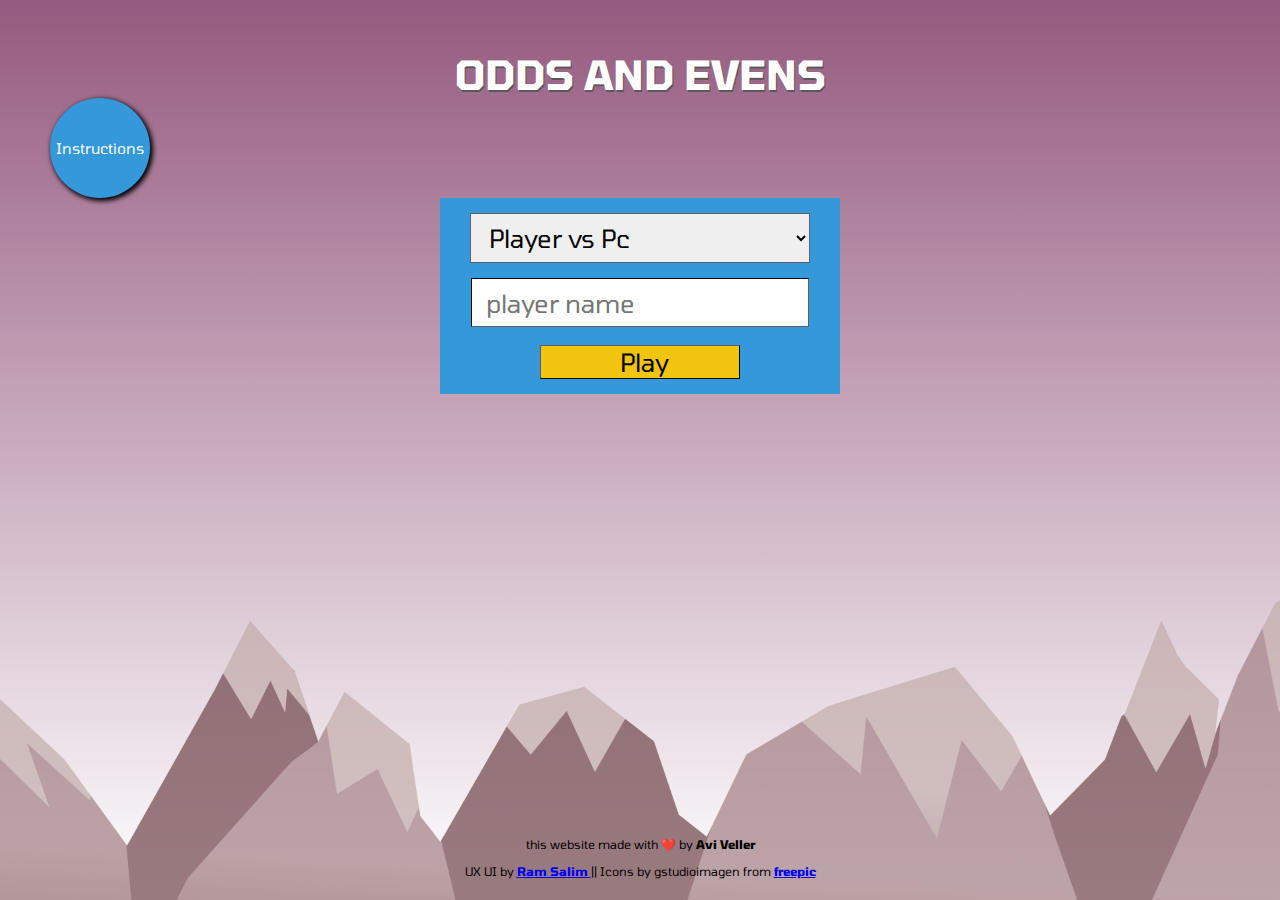
==== index.html @ e53b6b2d "initial commit" ====
<!DOCTYPE html>
<html lang="en">

<head>
    <meta charset="UTF-8">
    <meta name="viewport" content="width=device-width, initial-scale=1.0">
    <meta http-equiv="X-UA-Compatible" content="ie=edge">
    <meta name="description" content="play odds and evens for fun">
    <meta name="keywords" content="HTML,CSS,XML,JavaScript">
    <meta name="author" content="avi veller">
    <meta name="viewport" content="width=device-width, initial-scale=1.0">

    <link href="https://fonts.googleapis.com/css?family=Tomorrow&display=swap" rel="stylesheet">

    <link rel="stylesheet" type="text/css" href="style.css">

    <title>Odds And Evens</title>
</head>

<body>

    <h1>ODDS AND EVENS</h1>
    <div id="HideButtons">

        <div class="DivButtons2"> <button class="buttons" id="Instructions"
                onclick="ShowInstructions()">Instructions</button>
            <div id="InstructionsDiv"><button id="closeInstructions" onclick="closeInstructions()">X</button>
                <p id="InstructionsText">Odds and evens is a simple game of chance and hand game, involving two
                    people simultaneously revealing a number of fingers and winning or losing depending on whether
                    they are odd or even, or alternatively involving one person taking picking up coins or other
                    small objects and hiding them in their closed hand, while another player guesses whether they
                    have an odd or even number. The game may be used to make a decision or played for fun.

                </p>
            </div>
        </div>
    </div>





    <div id="MainFormDiv" class="FormeBg">
        <div id="entryForm" class="form">

            <select class="inputs" id="GameType" onchange="ShowP2(this.value)">
                <option value="one">Player vs Pc</option>
                <option value="two">Player vs Player</option>
            </select> <br>

            <input type="text" id="P1Name" class="inputs" placeholder="player name"> <br>

            <input type="text" id="P2Name" class="inputs" placeholder="player2 name"> <br>

            <input type="submit" class="playB" value="Play" onclick="ShowMainDiv()">


        </div>

    </div>



    <div class="SwitchToZug">
        <div class="NameAndTitle">
            <p class="zugAndPeredTitle " id="PlayerName">User</p>
            <p class="zugAndPeredTitle peredZugSmaller" id="pered">(odds)</p>
        </div>


        <label class="switch">
            <input type="checkbox" id="zugOpered" onclick="replaceText(this)">
            <span class="slider round"></span>
        </label>

        <div class="NameAndTitle">
            <p class="zugAndPeredTitle " id="PcName">Pc</p>
            <p class="zugAndPeredTitle peredZugSmaller" id="zug">(evens)</p>
        </div>

    </div>


    <div class="boxes">
        <div class="boxBorder">
            <div class="userBoxBG boxesBG">
                <div id="userBox" class="box leftBoxAnimation"></div>
            </div>
        </div>

        <div class="boxBorder">
            <div class="pcBoxBG boxesBG">
                <div id="pcBox" class="box rightBoxAnimation"></div>
            </div>
        </div>
    </div>



    <div>
        <div class="FingerBtns">
            <button class="button b1" id="1" onclick="play(this.id)"></button>
            <button class="button b2" id="2" onclick="play(this.id)"></button>
            <button class="button b3" id="3" onclick="play(this.id)"></button>
            <button class="button b4" id="4" onclick="play(this.id)"></button>
            <button class="button b5" id="5" onclick="play(this.id)"></button>

        </div>






        <div class=" mount">

            <div class="credit">
                <p id="CRtext">this website made with ❤️ by <b>Avi Veller</b></p>
                <p id="CRtext2">UX UI by <b><a href="https://giphy.com/tonybabel/">Ram Salim </a> </b> || Icons by
                    gstudioimagen from <b><a href="https://www.freepik.com/">freepic </a> </b>
                    <p id="CRtext3"></p>



            </div>


        </div>
    </div>



    <script src="code.js"></script>

</body>

</html>
---- style.css ----
html{
    overflow: scroll;
    overflow-x: hidden;
    height: 100%;
}

::-webkit-scrollbar {
    width: 0px;  /* Remove scrollbar space */
    background: transparent;  /* Optional: just make scrollbar invisible */
}
/* Optional: show position indicator in red */
::-webkit-scrollbar-thumb {
    background: #FF0000;
}
html,
body {
    
    background-repeat: no-repeat;
    overflow: hidden;

}

body {
    background-image: linear-gradient(#955A7F, white);
    margin: 0px;


}

h1 {
    margin-top: 50px;
    margin-bottom: 0px;
    text-align: center;
    font-family: 'Tomorrow', sans-serif;
    font-size: 40px;
    color: white;
    text-shadow: 1px 2px rgb(90, 88, 88);
}

.mount {
    font-family: 'Tomorrow', sans-serif;
    font-size: 12px;
    text-align: center;
    color: black;

    height: 300px;
    background: url(./img/Interface.svg);
    background-size: cover;
    background-repeat: no-repeat;
    width: 100%;
    position: absolute;
    bottom: 0px;
    z-index: -1;
    display: flex;
    justify-content: center;
}

.credit {
    position: absolute;
    bottom: 10px;
}


.MainGrid {
    border-radius: 10px;
    margin: auto;
    margin-top: 50px;

    padding: 30px;
    width: 45%;
    height: 500px;
    display: none;

}


.switch {
    position: relative;
    display: inline-block;
    width: 60px;
    height: 34px;
}

.switch input {
    opacity: 0;
    width: 0;
    height: 0;
}

.slider {
    border: 5px solid white;
    position: absolute;
    cursor: pointer;
    top: 0;
    left: 0;
    right: 0;
    bottom: 0;
    background-color: #73cbc7;
    -webkit-transition: .4s;
    transition: .4s;
    height: 35px;
    width: 75px;
}

.slider:before {
    position: absolute;
    content: "";
    height: 26px;
    width: 26px;
    left: 4px;
    bottom: 4px;
    background-color: white;
    -webkit-transition: .4s;
    transition: .4s;
}

input:checked+.slider {
    background-color: #ccc;
}

input:focus+.slider {
    box-shadow: 0 0 1px #ccc;
}

input:checked+.slider:before {
    -webkit-transform: translateX(26px);
    -ms-transform: translateX(40px);
    transform: translateX(40px);
}


/* Rounded sliders */

.slider.round {
    border-radius: 40px;
    margin-left: 20px;
    margin-right: 20px;
}

.slider.round:before {
    border-radius: 50%;
}

.SwitchToZug {
    display: none;
    justify-content: space-evenly;
    margin-top: 20px;
    margin-bottom: 20px;
    width: 700px;
    margin: auto;
    margin-top: 20px;
    margin-bottom: 20px;





}

.boxes {
    display: none;
    justify-content: center;
    height: 250px;
    width: 100%;
    margin-bottom: 65px;






}

.Fight {

    height: 70%;
}

.box {
    height: 80%;
    width: 45%;
    margin: auto;
    background-color: #73cbc7;
    background-size: contain !important;
    background-position: center !important;
    background-repeat: no-repeat !important;

}

#pcBox {
    background: url(./img/3x/right.png);
    transform: rotate(-25deg);
    -webkit-transform: rotate(-25deg);
    width: 250px;
    height: 250px;
    margin-bottom: -50px;
}


.rightBoxAnimation {
    -webkit-animation-name: rightBoxAnimation;
    /* Safari 4.0 - 8.0 */
    -webkit-animation-duration: 3s;
    /* Safari 4.0 - 8.0 */
    animation-duration: 3s;
    animation-name: rightBoxAnimation;
    animation-iteration-count: infinite;
}

@-webkit-keyframes rightBoxAnimation {
    0% {
        transform: rotate(-35deg);
        -webkit-transform: rotate(-35deg);
    }


    50% {
        transform: rotate(0deg);
        -webkit-transform: rotate(0deg);
    }

    100% {
        transform: rotate(-35deg);
        -webkit-transform: rotate(-35deg);
    }
}


/* Standard syntax */

@keyframes rightBoxAnimation {
    0% {
        transform: rotate(-35deg);
        -webkit-transform: rotate(-35deg);
    }


    50% {
        transform: rotate(0deg);
        -webkit-transform: rotate(0deg);
    }

    100% {
        transform: rotate(-35deg);
        -webkit-transform: rotate(-35deg);
    }
}


#userBox {

    width: 250px;
    height: 250px;
    margin-bottom: -50px;
    background: url(./img/3x/left.png);
    transform: rotate(25deg);
    -webkit-transform: rotate(25deg);

}



.leftBoxAnimation {
    -webkit-animation-name: leftBoxAnimation;
    /* Safari 4.0 - 8.0 */
    -webkit-animation-duration: 3s;
    /* Safari 4.0 - 8.0 */
    animation-duration: 3s;
    animation-name: leftBoxAnimation;
    animation-iteration-count: infinite;
}

@-webkit-keyframes leftBoxAnimation {
    0% {
        transform: rotate(35deg);
        -webkit-transform: rotate(35deg);
    }


    50% {
        transform: rotate(0deg);
        -webkit-transform: rotate(0deg);
    }

    100% {
        transform: rotate(35deg);
        -webkit-transform: rotate(35deg);
    }
}


/* Standard syntax */

@keyframes leftBoxAnimation {
    0% {
        transform: rotate(35deg);
        -webkit-transform: rotate(35deg);
    }


    50% {
        transform: rotate(0deg);
        -webkit-transform: rotate(0deg);
    }

    100% {
        transform: rotate(35deg);
        -webkit-transform: rotate(35deg);
    }
}



.boxBorder {

    overflow: hidden;
    border: 5px solid white;
    border-radius: 10px;
    height: 270px;
    width: 300px;
    margin-left: 30px;


}

.pcBoxBG {
    height: 100%;
    border-radius: 10px white;
    background-color: #73cbc7;

}

.userBoxBG {

    height: 100%;
    border-radius: 10px white;
    background-color: #73cbc7;
}

.boxesBG {


    width: 100%;
    display: flex;

    border-radius: 5px;



}

.button {
    background-size: contain !important;
    background-position: center !important;
    background-repeat: no-repeat !important;
    background-origin: content-box !important;
    background-color: #73cbc7 !important;
    border: 5px solid #efeaed;
    border-radius: 20px;

    padding: 8px;
    text-align: center;
    text-decoration: none;
    display: inline-block;
    font-size: 16px;
    margin: 10px 10px;
    -webkit-transition-duration: 0.4s;
    /* Safari */
    transition-duration: 0.4s;
    cursor: pointer;
    background-color: white;
    color: black;

    width: 80px;
    height: 80px;

}

.button:hover {
    background-color: rgba(149, 90, 127, 0.678) !important;

}

.b1 {
    background: url(./numbers/1.png);
}

.b2 {
    background: url(./numbers/2.png);
}

.b3 {
    background: url(./numbers/3.png);
}

.b4 {
    background: url(./numbers/4.png);
}

.b5 {
    background: url(./numbers/5.png);
}

.FingerBtns {
    display: none;
    justify-content: center;
    height: 20%;
    position: absolute;
    margin-left: auto;
    margin-right: auto;
    left: 0px;
    right: 0px;
}

.zugAndPeredTitle {
    margin-top: 10px;
    margin-bottom: 10px;
    font-family: 'Tomorrow', sans-serif;
    font-size: 25px;
}





#P2Name {
    display: none;
}

.playB {
    width: 50%;
    border-color: rgb(94, 94, 94);

    border-width: 1px;
    font-family: 'Tomorrow', sans-serif;

    font-size: 25px;
    padding-left: 15px;
    margin-bottom: 15px;
    background-color: #f1c40f;
}

.form {
    width: 400px;

    margin: auto;

    background-color: #3498db;
    text-align: center;

    -webkit-transition-duration: 0.3s;
    /* Safari */
    transition-duration: 0.3s;
}

.form:hover {
    box-shadow: 0px 0px 0px 0px #f1c40f;

}

.inputs {
    width: 80%;
    height: 45px;
    margin: auto;
    margin-top: 15px;
    padding-left: 14px;
    border-color: rgb(94, 94, 94);

    border-width: 1px;
    font-family: 'Tomorrow', sans-serif;

    font-size: 25px;
}

#GameType {
    height: 50px;
    width: 85%;
}

.FormeBg {
    width: 100%;
}

.NameAndTitle {
    display: flex;
}

.peredZugSmaller {
    font-size: 15px;
}



.buttons {
    height: 100px;
    width: 100px;
    border-radius: 100px;
    color: white;
    font-family: 'Tomorrow', sans-serif;

    font-size: 15px;
    border: 0px;
    box-shadow: 2px 2px 5px 1px black;
}

#dontClick {
    background-color: #e74c3c;
    margin: 3px;
}

#dontClick:active {
    margin-left: 9px;
    box-shadow: 0px 0px 0px 0px black;
}

#Instructions {
    background-color: #3498db;
    margin-left: 50px;
}

.mainButtons {
    display: flex;
}


#InstructionsDiv {
    margin-left: 100px;
    background: white;
    border: 1px solid grey;
    width: 400px;
    position: absolute;
    border-radius: 10px;
    box-shadow: 0px 1px 2px 0.5px;
    display: none;
}

#InstructionsText {
    padding: 10px;
    font-family: 'Tomorrow', sans-serif;

}

#closeInstructions {
    color: rgb(245, 240, 240);
    font-family: 'Tomorrow', sans-serif;

    float: right;
    background: red;
    border-radius: 10px;
}
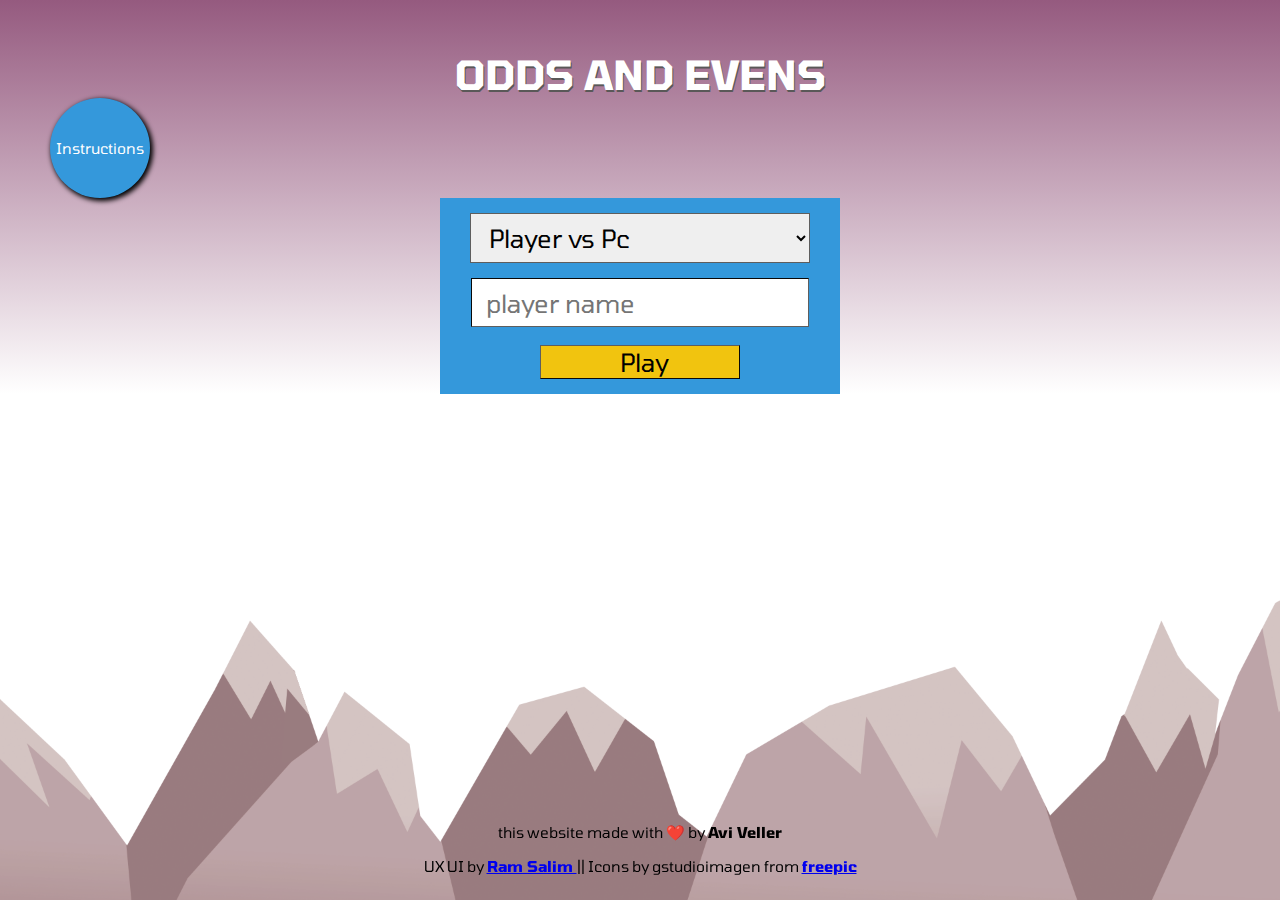
==== commit ab1f7c59: "styling changes." ====
--- a/index.html
+++ b/index.html
@@ -82,52 +82,52 @@
 
 
     <div class="boxes">
-        <div class="boxBorder">
+        <div class="boxBorder boxBorderLeft">
             <div class="userBoxBG boxesBG">
                 <div id="userBox" class="box leftBoxAnimation"></div>
             </div>
         </div>
 
-        <div class="boxBorder">
+        <div class="boxBorder boxBorderRight">
             <div class="pcBoxBG boxesBG">
                 <div id="pcBox" class="box rightBoxAnimation"></div>
             </div>
         </div>
     </div>
 
+    <div class="FingerBtns">
+        <button class="button b1" id="1" onclick="play(this.id)"></button>
+        <button class="button b2" id="2" onclick="play(this.id)"></button>
+        <button class="button b3" id="3" onclick="play(this.id)"></button>
+        <button class="button b4" id="4" onclick="play(this.id)"></button>
+        <button class="button b5" id="5" onclick="play(this.id)"></button>
+
+    </div>
 
 
-    <div>
-        <div class="FingerBtns">
-            <button class="button b1" id="1" onclick="play(this.id)"></button>
-            <button class="button b2" id="2" onclick="play(this.id)"></button>
-            <button class="button b3" id="3" onclick="play(this.id)"></button>
-            <button class="button b4" id="4" onclick="play(this.id)"></button>
-            <button class="button b5" id="5" onclick="play(this.id)"></button>
+    <div class="credit">
+        <p id="CRtext">this website made with ❤️ by <b>Avi Veller</b></p>
+        <p id="CRtext2">UX UI by <b><a href="https://giphy.com/tonybabel/">Ram Salim </a> </b> || Icons by
+            gstudioimagen from <b><a href="https://www.freepik.com/">freepic </a> </b>
+            <p id="CRtext3"></p>
+    </div>
+    <!-- <div class="footer"> -->
 
-        </div>
+
+
+    <div class=" mount"></div>
 
 
 
 
 
 
-        <div class=" mount">
-
-            <div class="credit">
-                <p id="CRtext">this website made with ❤️ by <b>Avi Veller</b></p>
-                <p id="CRtext2">UX UI by <b><a href="https://giphy.com/tonybabel/">Ram Salim </a> </b> || Icons by
-                    gstudioimagen from <b><a href="https://www.freepik.com/">freepic </a> </b>
-                    <p id="CRtext3"></p>
+    
 
 
 
-            </div>
 
-
-        </div>
-    </div>
-
+    <!-- </div> -->
 
 
     <script src="code.js"></script>
--- a/style.css
+++ b/style.css
@@ -1,11 +1,9 @@
-
 
 
 html{
-    overflow: scroll;
-    overflow-x: hidden;
-    height: 100%;
-}
+   
+}
+
 
 ::-webkit-scrollbar {
     width: 0px;  /* Remove scrollbar space */
@@ -16,14 +14,15 @@
     background: #FF0000;
 }
 html,
+body { overflow: auto;
+   
+background-repeat: no-repeat;
+   
+
+}
+
 body {
     
-    background-repeat: no-repeat;
-    overflow: hidden;
-
-}
-
-body {
     background-image: linear-gradient(#955A7F, white);
     margin: 0px;
 
@@ -41,26 +40,31 @@
 }
 
 .mount {
-    font-family: 'Tomorrow', sans-serif;
-    font-size: 12px;
-    text-align: center;
-    color: black;
-
+   
+    
     height: 300px;
     background: url(./img/Interface.svg);
     background-size: cover;
     background-repeat: no-repeat;
     width: 100%;
-    position: absolute;
+    position: fixed;
     bottom: 0px;
     z-index: -1;
-    display: flex;
-    justify-content: center;
+
 }
 
 .credit {
-    position: absolute;
+ 
+    bottom: 0px;
+    font-family: 'Tomorrow', sans-serif;
+    font-size: 15px;
+    text-align: center;
+    color: black;
+    position: fixed;
     bottom: 10px;
+    width: 100%;
+    margin: auto;
+    
 }
 
 
@@ -95,10 +99,12 @@
     position: absolute;
     cursor: pointer;
     top: 0;
-    left: 0;
+    left: -10px;
     right: 0;
     bottom: 0;
-    background-color: #73cbc7;
+    
+
+    background-color: #75DBD0;
     -webkit-transition: .4s;
     transition: .4s;
     height: 35px;
@@ -136,8 +142,7 @@
 
 .slider.round {
     border-radius: 40px;
-    margin-left: 20px;
-    margin-right: 20px;
+   
 }
 
 .slider.round:before {
@@ -146,10 +151,11 @@
 
 .SwitchToZug {
     display: none;
-    justify-content: space-evenly;
-    margin-top: 20px;
-    margin-bottom: 20px;
-    width: 700px;
+    max-width: 700px;
+    grid-template-columns: 33.3% 33.3% 33.3%;
+    justify-content: center;
+    justify-items: center;
+    width: 80%;
     margin: auto;
     margin-top: 20px;
     margin-bottom: 20px;
@@ -163,7 +169,7 @@
 .boxes {
     display: none;
     justify-content: center;
-    height: 250px;
+    height: 400px;
     width: 100%;
     margin-bottom: 65px;
 
@@ -183,7 +189,7 @@
     height: 80%;
     width: 45%;
     margin: auto;
-    background-color: #73cbc7;
+    background-color: #75DBD0;
     background-size: contain !important;
     background-position: center !important;
     background-repeat: no-repeat !important;
@@ -192,11 +198,11 @@
 
 #pcBox {
     background: url(./img/3x/right.png);
-    transform: rotate(-25deg);
-    -webkit-transform: rotate(-25deg);
-    width: 250px;
-    height: 250px;
+    background-size: contain;
+    width: 100%;
+    height: 100%;
     margin-bottom: -50px;
+  
 }
 
 
@@ -212,19 +218,19 @@
 
 @-webkit-keyframes rightBoxAnimation {
     0% {
-        transform: rotate(-35deg);
-        -webkit-transform: rotate(-35deg);
+        transform: rotate(-30deg);
+        -webkit-transform: rotate(-30deg);
     }
 
 
     50% {
-        transform: rotate(0deg);
-        -webkit-transform: rotate(0deg);
+        transform: rotate(-15deg);
+        -webkit-transform: rotate(-15deg);
     }
 
     100% {
-        transform: rotate(-35deg);
-        -webkit-transform: rotate(-35deg);
+        transform: rotate(-30deg);
+        -webkit-transform: rotate(-30deg);
     }
 }
 
@@ -233,27 +239,27 @@
 
 @keyframes rightBoxAnimation {
     0% {
-        transform: rotate(-35deg);
-        -webkit-transform: rotate(-35deg);
+        transform: rotate(-30deg);
+        -webkit-transform: rotate(-30deg);
     }
 
 
     50% {
-        transform: rotate(0deg);
-        -webkit-transform: rotate(0deg);
+        transform: rotate(-15deg);
+        -webkit-transform: rotate(-15deg);
     }
 
     100% {
-        transform: rotate(-35deg);
-        -webkit-transform: rotate(-35deg);
+        transform: rotate(-30deg);
+        -webkit-transform: rotate(-30deg);
     }
 }
 
 
 #userBox {
 
-    width: 250px;
-    height: 250px;
+    width: 100%;
+    height: 100%;
     margin-bottom: -50px;
     background: url(./img/3x/left.png);
     transform: rotate(25deg);
@@ -275,19 +281,19 @@
 
 @-webkit-keyframes leftBoxAnimation {
     0% {
-        transform: rotate(35deg);
-        -webkit-transform: rotate(35deg);
+        transform: rotate(30deg);
+        -webkit-transform: rotate(30deg);
     }
 
 
     50% {
-        transform: rotate(0deg);
-        -webkit-transform: rotate(0deg);
+        transform: rotate(15deg);
+        -webkit-transform: rotate(15deg);
     }
 
     100% {
-        transform: rotate(35deg);
-        -webkit-transform: rotate(35deg);
+        transform: rotate(30deg);
+        -webkit-transform: rotate(30deg);
     }
 }
 
@@ -296,19 +302,19 @@
 
 @keyframes leftBoxAnimation {
     0% {
-        transform: rotate(35deg);
-        -webkit-transform: rotate(35deg);
+        transform: rotate(30deg);
+        -webkit-transform: rotate(30deg);
     }
 
 
     50% {
-        transform: rotate(0deg);
-        -webkit-transform: rotate(0deg);
+        transform: rotate(15deg);
+        -webkit-transform: rotate(15deg);
     }
 
     100% {
-        transform: rotate(35deg);
-        -webkit-transform: rotate(35deg);
+        transform: rotate(30deg);
+        -webkit-transform: rotate(30deg);
     }
 }
 
@@ -319,17 +325,28 @@
     overflow: hidden;
     border: 5px solid white;
     border-radius: 10px;
-    height: 270px;
-    width: 300px;
-    margin-left: 30px;
-
-
+    height: 397px;
+    width: 431px;
+    
+
+
+}
+
+.boxBorderLeft{
+
+    margin-right: 15px;
+}
+
+.boxBorderRight{
+
+    margin-left: 15px;
 }
 
 .pcBoxBG {
     height: 100%;
     border-radius: 10px white;
-    background-color: #73cbc7;
+    background-color: #75DBD0;
+    
 
 }
 
@@ -337,7 +354,8 @@
 
     height: 100%;
     border-radius: 10px white;
-    background-color: #73cbc7;
+    background-color: #75DBD0;
+    
 }
 
 .boxesBG {
@@ -357,8 +375,8 @@
     background-position: center !important;
     background-repeat: no-repeat !important;
     background-origin: content-box !important;
-    background-color: #73cbc7 !important;
-    border: 5px solid #efeaed;
+    background-color: #75DBD0 !important;
+    border: 7px solid white;
     border-radius: 20px;
 
     padding: 8px;
@@ -366,7 +384,7 @@
     text-decoration: none;
     display: inline-block;
     font-size: 16px;
-    margin: 10px 10px;
+    margin: 4px 4px;
     -webkit-transition-duration: 0.4s;
     /* Safari */
     transition-duration: 0.4s;
@@ -374,8 +392,8 @@
     background-color: white;
     color: black;
 
-    width: 80px;
-    height: 80px;
+    width: 93px;
+    height: 93px;
 
 }
 
@@ -407,8 +425,7 @@
 .FingerBtns {
     display: none;
     justify-content: center;
-    height: 20%;
-    position: absolute;
+    position: static;
     margin-left: auto;
     margin-right: auto;
     left: 0px;
@@ -420,6 +437,7 @@
     margin-bottom: 10px;
     font-family: 'Tomorrow', sans-serif;
     font-size: 25px;
+    color: white;
 }
 
 
@@ -550,4 +568,13 @@
     float: right;
     background: red;
     border-radius: 10px;
+}
+
+
+.footer{
+bottom: 0px;
+    display: block;
+    height: 300px;
+    width: 100%;
+    position: relative;
 }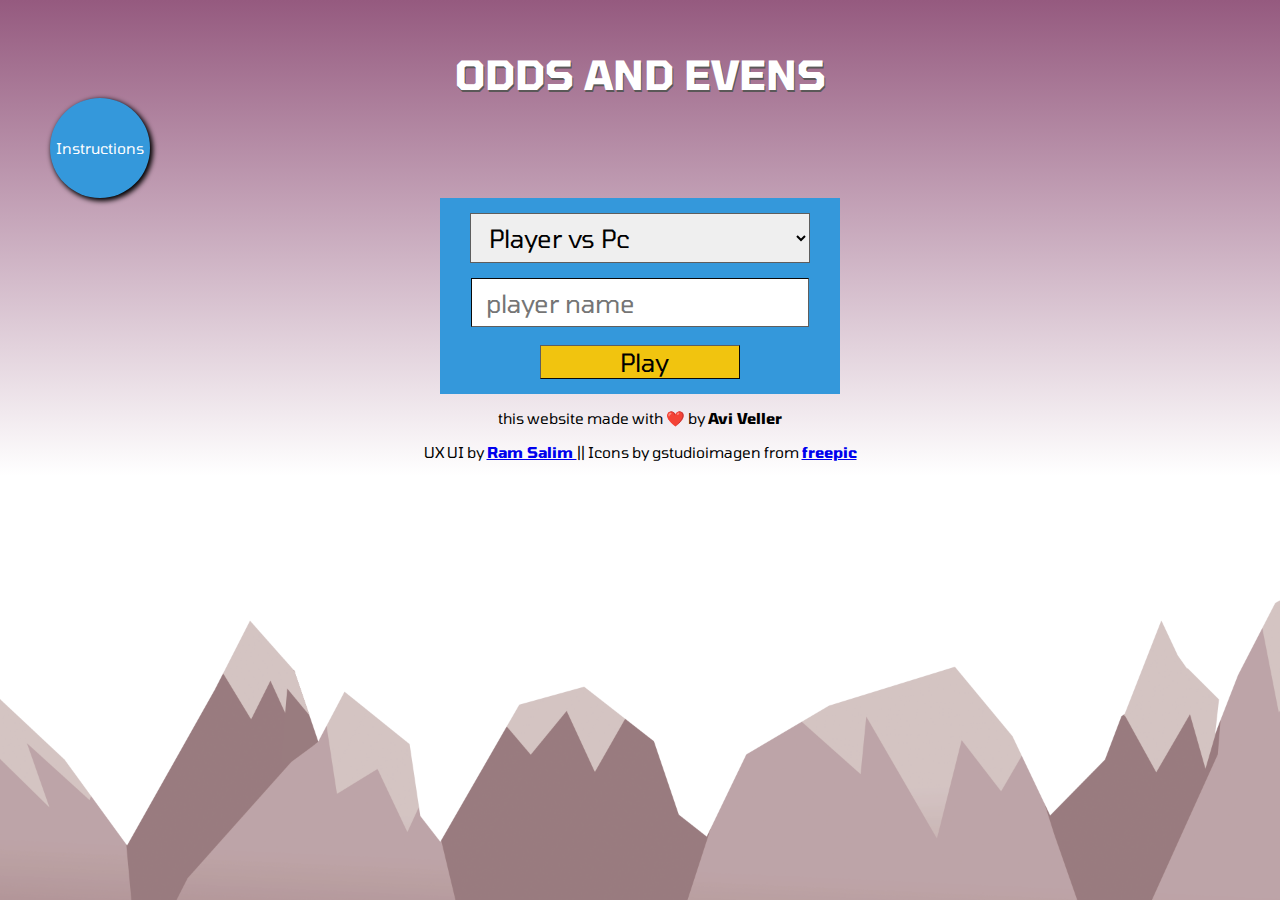
==== commit f5fb974b: "design update, including a bit of responsive for mobile" ====
--- a/index.html
+++ b/index.html
@@ -9,6 +9,11 @@
     <meta name="keywords" content="HTML,CSS,XML,JavaScript">
     <meta name="author" content="avi veller">
     <meta name="viewport" content="width=device-width, initial-scale=1.0">
+
+    <meta property="og:image" content="./numbers/Capture.GIF" />
+    <meta property="og:title" content="play odds and evens for fun" />
+
+ 
 
     <link href="https://fonts.googleapis.com/css?family=Tomorrow&display=swap" rel="stylesheet">
 
@@ -111,24 +116,9 @@
             gstudioimagen from <b><a href="https://www.freepik.com/">freepic </a> </b>
             <p id="CRtext3"></p>
     </div>
-    <!-- <div class="footer"> -->
-
 
 
     <div class=" mount"></div>
-
-
-
-
-
-
-    
-
-
-
-
-    <!-- </div> -->
-
 
     <script src="code.js"></script>
 
--- a/style.css
+++ b/style.css
@@ -1,33 +1,29 @@
-
-
-html{
-   
-}
-
+/* scroll bar */
 
 ::-webkit-scrollbar {
-    width: 0px;  /* Remove scrollbar space */
-    background: transparent;  /* Optional: just make scrollbar invisible */
-}
+    width: 0px;
+    /* Remove scrollbar space */
+    background: transparent;
+    /* Optional: just make scrollbar invisible */
+}
+
 /* Optional: show position indicator in red */
 ::-webkit-scrollbar-thumb {
     background: #FF0000;
 }
-html,
-body { overflow: auto;
-   
-background-repeat: no-repeat;
-   
-
+
+
+html {
+
+    background-image: linear-gradient(#955A7F, white);
+    background-repeat: no-repeat;
 }
 
 body {
-    
-    background-image: linear-gradient(#955A7F, white);
     margin: 0px;
-
-
-}
+}
+
+
 
 h1 {
     margin-top: 50px;
@@ -40,8 +36,8 @@
 }
 
 .mount {
-   
-    
+
+
     height: 300px;
     background: url(./img/Interface.svg);
     background-size: cover;
@@ -54,17 +50,17 @@
 }
 
 .credit {
- 
+
     bottom: 0px;
     font-family: 'Tomorrow', sans-serif;
     font-size: 15px;
     text-align: center;
     color: black;
-    position: fixed;
+    position: static;
     bottom: 10px;
     width: 100%;
     margin: auto;
-    
+
 }
 
 
@@ -102,7 +98,7 @@
     left: -10px;
     right: 0;
     bottom: 0;
-    
+
 
     background-color: #75DBD0;
     -webkit-transition: .4s;
@@ -142,7 +138,7 @@
 
 .slider.round {
     border-radius: 40px;
-   
+
 }
 
 .slider.round:before {
@@ -169,9 +165,11 @@
 .boxes {
     display: none;
     justify-content: center;
-    height: 400px;
-    width: 100%;
+    height: 50vh;
+    width: 90%;
     margin-bottom: 65px;
+    margin-left: auto;
+    margin-right: auto;
 
 
 
@@ -202,7 +200,7 @@
     width: 100%;
     height: 100%;
     margin-bottom: -50px;
-  
+
 }
 
 
@@ -325,19 +323,19 @@
     overflow: hidden;
     border: 5px solid white;
     border-radius: 10px;
-    height: 397px;
+    height: 100%;
     width: 431px;
-    
-
-
-}
-
-.boxBorderLeft{
+
+
+
+}
+
+.boxBorderLeft {
 
     margin-right: 15px;
 }
 
-.boxBorderRight{
+.boxBorderRight {
 
     margin-left: 15px;
 }
@@ -346,7 +344,7 @@
     height: 100%;
     border-radius: 10px white;
     background-color: #75DBD0;
-    
+
 
 }
 
@@ -355,7 +353,7 @@
     height: 100%;
     border-radius: 10px white;
     background-color: #75DBD0;
-    
+
 }
 
 .boxesBG {
@@ -378,7 +376,7 @@
     background-color: #75DBD0 !important;
     border: 7px solid white;
     border-radius: 20px;
-
+    outline: none;
     padding: 8px;
     text-align: center;
     text-decoration: none;
@@ -395,6 +393,15 @@
     width: 93px;
     height: 93px;
 
+      /* delete blue background on click */
+    -webkit-tap-highlight-color: transparent;
+    -webkit-touch-callout: none;
+    -webkit-user-select: none;
+    -khtml-user-select: none;
+    -moz-user-select: none;
+    -ms-user-select: none;
+    user-select: none;
+
 }
 
 .button:hover {
@@ -571,10 +578,71 @@
 }
 
 
-.footer{
-bottom: 0px;
-    display: block;
-    height: 300px;
-    width: 100%;
-    position: relative;
+
+/* start of desktop styles */
+
+@media screen and (max-width: 991px) {
+    /* start of large tablet styles */
+
+}
+
+@media screen and (max-width: 767px) {
+    /* start of medium tablet styles */
+
+}
+
+@media screen and (max-width: 479px) {
+    /* start of phone styles */
+
+    .boxBorderLeft {
+
+        height: 30vh;
+        width: 80%;
+    }
+
+
+    .boxBorderRight {
+
+        height: 30vh;
+        width: 80%;
+    }
+
+    .boxes {
+        height: auto;
+        margin-bottom: 20px;
+    }
+
+    .FingerBtns {
+        width: 90%;
+        flex-wrap: wrap;
+    }
+
+    h1 {
+        margin-top: 10px;
+        font-size: 30px;
+
+    }
+
+    .button {
+
+        border: 5px solid white;
+        width: 80px;
+        height: 80px;
+        flex-grow: 1;
+    }
+
+    .credit {
+
+        font-size: 12px;
+        color: white;
+
+    }
+
+    .SwitchToZug {
+
+        width: 90%;
+    
+    }
+
+
 }